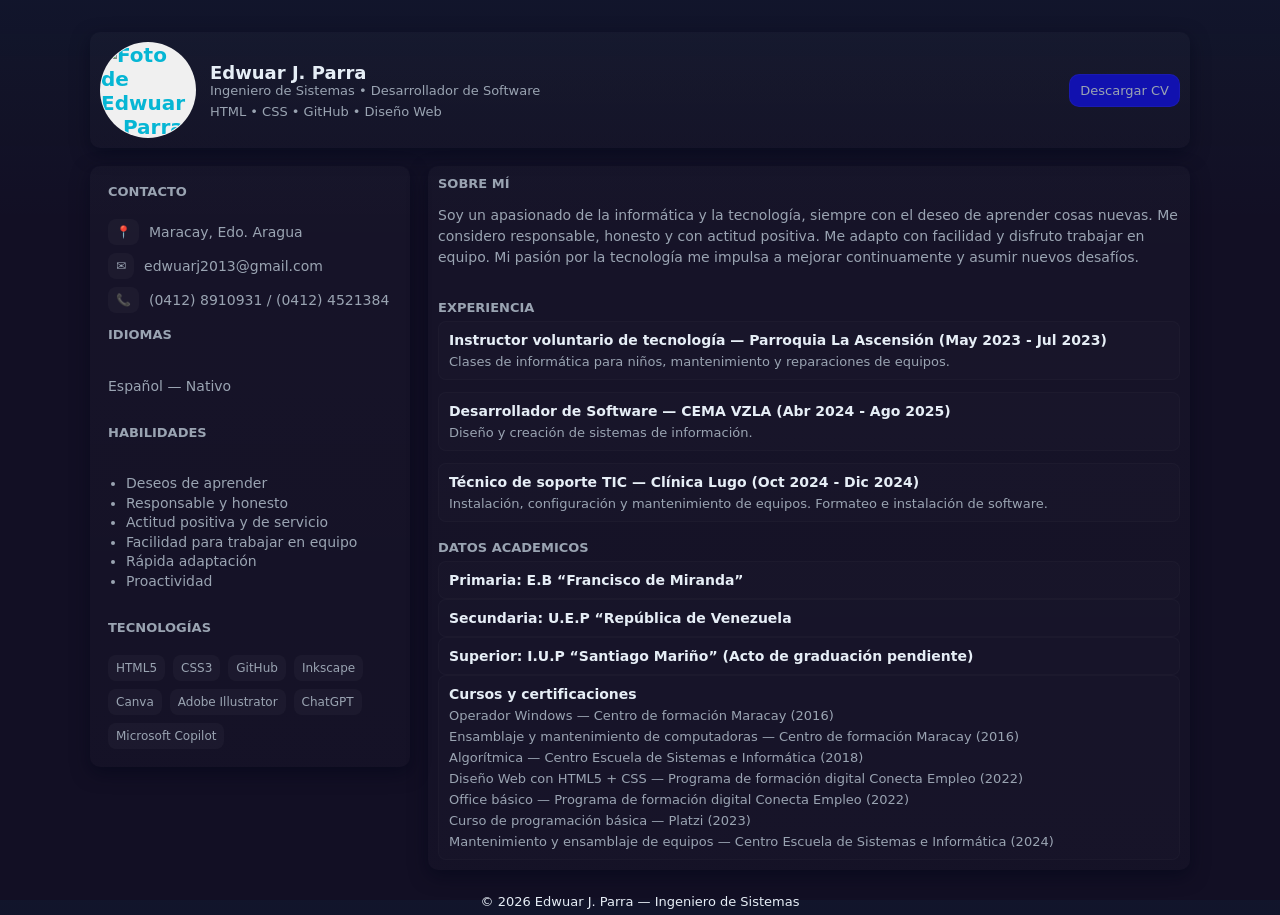
==== index.html @ 06fc3463 "Agregado el index" ====
<!doctype html>
<html lang="es">
<head>
    <meta charset="utf-8" />
    <meta name="viewport" content="width=device-width,initial-scale=1" />
    <title>Portafolio — Edwuar J. Parra</title>
    <meta name="description" content="Portafolio profesional de Edwuar J. Parra — Ingeniero de Sistemas y Desarrollador de Software." />
    <link rel="stylesheet" href="styles.css" />
    <link rel="Jv" href="Jv.js" />

</head>
<body>
    <div class="container" role="main">
        <header class="card" aria-labelledby="title">
            <div class="brand">
                <div class="avatar">
                   <img src="Imagenes/Foto.jpg" alt="Foto de Edwuar J. Parra" loading="lazy">
                </div>
                <div>
                    <h1 id="title">Edwuar J. Parra</h1>
                    <p class="lead">Ingeniero de Sistemas • Desarrollador de Software</p>
                    <p class="lead" style="margin-top:6px;">HTML • CSS • GitHub • Diseño Web</p>
                </div>
            </div>

           <nav class="actions" aria-label="Acciones">
             <!-- Usa href relativo al proyecto y el atributo download para forzar descarga -->
            <a class="ghost" href="CV/Currículum Edwuar Jose Parra.pdf" download>Descargar CV</a>
            </nav>
        </header>

        <aside class="sidebar" aria-labelledby="perfil">
            <h2 id="perfil" class="section-title">Contacto</h2>
            <div class="contact-list">
                <div class="contact-item"><span class="tag">📍</span> Maracay, Edo. Aragua</div>
                <div class="contact-item"><span class="tag">✉️</span> <a href="mailto:edwuarj2013@gmail.com">edwuarj2013@gmail.com</a></div>
                <div class="contact-item"><span class="tag">📞</span> (0412) 8910931 / (0412) 4521384</div>
            </div>

            <h3 class="section-title">Idiomas</h3>
            <p class="about">Español — Nativo</p>

            <h3 class="section-title">Habilidades</h3>
            <ul class="softskills">
                <li>Deseos de aprender</li>
                <li>Responsable y honesto</li>
                <li>Actitud positiva y de servicio</li>
                <li>Facilidad para trabajar en equipo</li>
                <li>Rápida adaptación</li>
                <li>Proactividad</li>
            </ul>

            <h3 class="section-title">Tecnologías</h3>
            <div class="badges">
                <span class="badge">HTML5</span>
                <span class="badge">CSS3</span>
                <span class="badge">GitHub</span>
                <span class="badge">Inkscape</span>
                <span class="badge">Canva</span>
                <span class="badge">Adobe Illustrator</span>
                <span class="badge">ChatGPT</span>
                <span class="badge">Microsoft Copilot</span>
            </div>
        </aside>

        <main class="card" aria-labelledby="sobre">
            <section id="sobre">
                <h2 class="section-title">Sobre mí</h2>
                <p class="about">Soy un apasionado de la informática y la tecnología, siempre con el deseo de aprender cosas nuevas. Me considero responsable, honesto y con actitud positiva. Me adapto con facilidad y disfruto trabajar en equipo. Mi pasión por la tecnología me impulsa a mejorar continuamente y asumir nuevos desafíos.</p>
            </section>

            <section>
                <h3 class="section-title">Experiencia</h3>
                <div class="timeline">
                    <div class="item">
                        <h5>Instructor voluntario de tecnología — Parroquia La Ascensión (May 2023 - Jul 2023)</h5>
                        <p>Clases de informática para niños, mantenimiento y reparaciones de equipos.</p>
                    </div>
                    <div class="item">
                        <h5>Desarrollador de Software — CEMA VZLA (Abr 2024 - Ago 2025)</h5>
                        <p>Diseño y creación de sistemas de información.</p>
                    </div>
                    <div class="item">
                        <h5>Técnico de soporte TIC — Clínica Lugo (Oct 2024 - Dic 2024)</h5>
                        <p>Instalación, configuración y mantenimiento de equipos. Formateo e instalación de software.</p>
                    </div>
                </div>
            </section>

           <section>
                <h3 class="section-title">Datos academicos</h3>
                <div class="Education">
                    <div class="item">
                        <h5>Primaria: E.B “Francisco de Miranda”</h5>
                    </div>
                    <div class="item">
                        <h5>Secundaria: U.E.P “República de Venezuela</h5>
                    </div>
                    <div class="item">
                        <h5>Superior: I.U.P “Santiago Mariño” (Acto de graduación pendiente)</h5>
                    </div>
                    <div class="item">
                        <h5>Cursos y certificaciones</h5>
                        <p>Operador Windows — Centro de formación Maracay (2016)</p>
                        <p>Ensamblaje y mantenimiento de computadoras — Centro de formación Maracay (2016)</p>
                        <p>Algorítmica — Centro Escuela de Sistemas e Informática (2018)</p>
                        <p>Diseño Web con HTML5 + CSS — Programa de formación digital Conecta Empleo (2022)</p>
                        <p>Office básico — Programa de formación digital Conecta Empleo (2022)</p>
                        <p>Curso de programación básica — Platzi (2023)</p>
                        <p>Mantenimiento y ensamblaje de equipos — Centro Escuela de Sistemas e Informática (2024)</p>
                    </div>
                </div>
            </section>
            </section>
        </main>

        <footer>
            <div>© <span id="year"></span> Edwuar J. Parra — Ingeniero de Sistemas</div>
        </footer>
    </div>

    <script>
        function downloadCV(){
            const url = '/mnt/data/Currículum Edwuar Jose Parra (5-11-2025).pdf';
            window.open(url, '_blank');
        }

        function handleSubmit(e){
            e.preventDefault();
            const name = document.getElementById('name').value;
            const email = document.getElementById('email').value;
            const subject = document.getElementById('subject').value || 'Contacto desde portafolio';
            const message = document.getElementById('message').value;
            const mailto = `mailto:edwuarj2013@gmail.com?subject=${encodeURIComponent(subject)}&body=${encodeURIComponent('Nombre: '+name+' ('+email+')\n\n'+message)}`;
            window.location.href = mailto;
        }

        document.getElementById('year').textContent = new Date().getFullYear();
    </script>
</body>
</html>
---- styles.css ----
:root{
    --bg:#120f24;
    --card:#0b1220;
    --muted:#9aa4b2;
    --accent:#06b6d4;
    --glass: rgba(255,255,255,0.03);
    --radius:10px;
    --gap:18px;
    --maxw:1100px;
    color-scheme: dark;
    font-family: Inter, ui-sans-serif, system-ui, -apple-system, "Segoe UI", Roboto, "Helvetica Neue", Arial;
}

*{box-sizing:border-box}
html,body{height:100%}
body{
    margin:0;
    background:
        linear-gradient(180deg, rgba(6,179,212,0.04), transparent 25%),
        radial-gradient(600px 200px at 88% 10%, rgba(6,179,212,0.04), transparent 10%),
        var(--bg);
    color:#e6eef6;
    -webkit-font-smoothing:antialiased;
    -moz-osx-font-smoothing:grayscale;
    padding:32px;
    display:flex;
    justify-content:center;
    align-items:flex-start;
    gap:var(--gap);
}

.container{
    width:100%;
    max-width:var(--maxw);
    display:grid;
    grid-template-columns: 320px 1fr;
    gap:var(--gap);
    align-items:start;
}

.card{
    background:linear-gradient(180deg, rgba(255,255,255,0.02), rgba(255,255,255,0.01));
    padding: 10px;
    border-radius:var(--radius);
    box-shadow:0 6px 18px rgba(2,6,23,0.5);
}

header.card{
    grid-column:1 / 3;
    display:flex;
    justify-content:space-between;
    align-items:center;
    gap:12px;
}

.brand{display:flex;gap:14px;align-items:center}
.avatar{
    width:64px;
    height:64px;
    border-radius:12px;
    background:linear-gradient(135deg, rgba(255,255,255,0.03), rgba(255,255,255,0.01)),linear-gradient(180deg,#062b2f,#063046);
    display:flex;
    align-items:center;
    justify-content:center;
    font-weight:700;
    font-size:20px;
    color:var(--accent);
    border:1px solid rgba(255,255,255,0.03);
}

h1{margin:0;font-size:18px}
p.lead{margin:0;color:var(--muted);font-size:13px}

.actions{display:flex;gap:10px;align-items:center}
a.button{
    display:inline-flex;
    gap:8px;
    align-items:center;
    text-decoration:none;
    background:var(--accent);
    color:#062026;
    padding:10px 12px;
    border-radius:10px;
    font-weight:600;
    font-size:13px;
}
a.ghost{
    background:rgb(17, 17, 175);
    border:1px solid rgba(255,255,255,0.04);
    color:var(--muted);
    padding:8px 10px;
    border-radius:10px;
    text-decoration:none;
    font-size:13px;
}

/* Left Sidebar */
.sidebar{
    background:linear-gradient(180deg, rgba(255,255,255,0.02), rgba(255,255,255,0.01));
    padding:18px;
    border-radius:var(--radius);
    height:fit-content;
    box-shadow:0 6px 18px rgba(2,6,23,0.5);
    display:flex;
    flex-direction:column;
    gap:14px;
}
.section-title{font-size:13px;color:var(--muted);margin:0 0 6px 0;text-transform:uppercase}
.contact-list{display:flex;flex-direction:column;gap:8px}
.contact-item{display:flex;gap:10px;align-items:center;color:var(--muted);font-size:14px}
.tag{background:var(--glass);padding:6px 8px;border-radius:8px;font-size:12px;color:var(--muted)}

.softskills{
    padding-left:18px;
    color:var(--muted);
    font-size:14px;
    line-height:1.4;
}

.badges{display:flex;flex-wrap:wrap;gap:8px}
.badge{
    background:rgba(255,255,255,0.03);
    padding:6px 8px;
    border-radius:8px;
    font-size:12px;
    color:var(--muted);
}

.education{
    padding-left:18px;
    color:var(--muted);
    font-size:14px;
    line-height:1.4;
}

/* Main Content */
main.card{display:flex;flex-direction:column;gap:18px}
.about{color:var(--muted);line-height:1.5;font-size:14px}

a{color:inherit;text-decoration:none}

.timeline{display:flex;flex-direction:column;gap:12px}
.item{
    padding:10px;
    border-radius:8px;
    background:rgba(255,255,255,0.01);
    border:1px solid rgba(255,255,255,0.02);
}
.item h5{margin:0;font-size:14px}
.item p{margin:6px 0 0 0;color:var(--muted);font-size:13px}

.avatar{
    width:96px;              /* ajusta si deseas otro tamaño */
    height:96px;
    border-radius:50%;       /* recorte circular */
    overflow:hidden;
    display:inline-flex;
    align-items:center;
    justify-content:center;
    background:#f0f0f0;
    flex:0 0 auto;
}

.avatar img{
    width:100%;
    height:100%;
    object-fit:cover;        /* rellena el cuadro sin deformar */
    display:block;
}


footer{
    grid-column:1 / 3;
    text-align:center;
    font-size:13px;
    padding-top:6px;

    /* quitar "rectángulo" */
    background: transparent !important;
    box-shadow: none !important;
    border-radius: 0 !important;
    padding: 6px 0 !important;
}

/* Responsive */
@media (max-width:920px){
    .container{grid-template-columns:1fr}
    header.card{flex-direction:column;align-items:flex-start}
    body{padding:20px}
}
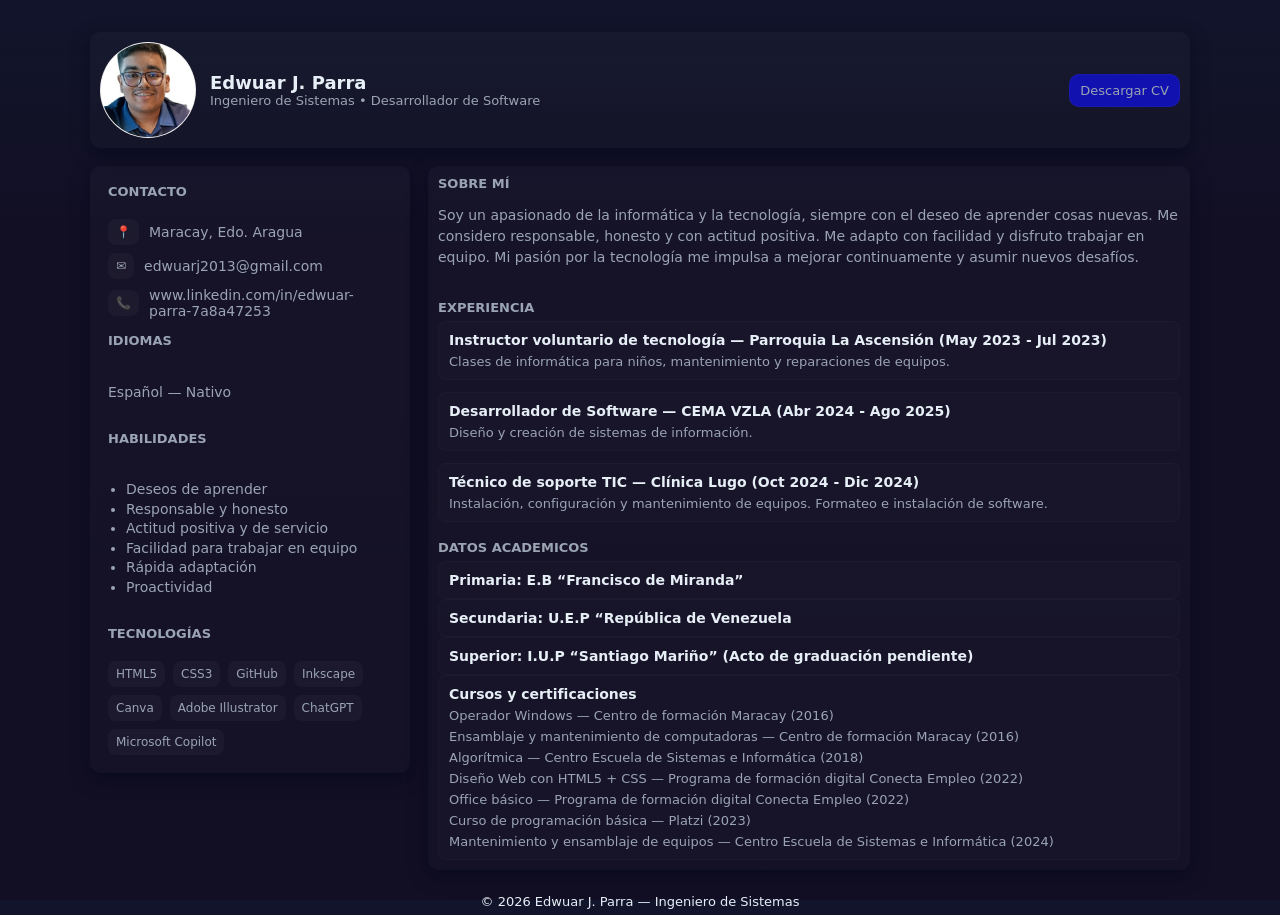
==== commit f3c0cd9d: "Datos del Curriculum actualizados" ====
--- a/index.html
+++ b/index.html
@@ -19,7 +19,6 @@
                 <div>
                     <h1 id="title">Edwuar J. Parra</h1>
                     <p class="lead">Ingeniero de Sistemas • Desarrollador de Software</p>
-                    <p class="lead" style="margin-top:6px;">HTML • CSS • GitHub • Diseño Web</p>
                 </div>
             </div>
 
@@ -34,7 +33,7 @@
             <div class="contact-list">
                 <div class="contact-item"><span class="tag">📍</span> Maracay, Edo. Aragua</div>
                 <div class="contact-item"><span class="tag">✉️</span> <a href="mailto:edwuarj2013@gmail.com">edwuarj2013@gmail.com</a></div>
-                <div class="contact-item"><span class="tag">📞</span> (0412) 8910931 / (0412) 4521384</div>
+                <div class="contact-item"><span class="tag">📞</span>www.linkedin.com/in/edwuar-parra-7a8a47253</div>
             </div>
 
             <h3 class="section-title">Idiomas</h3>
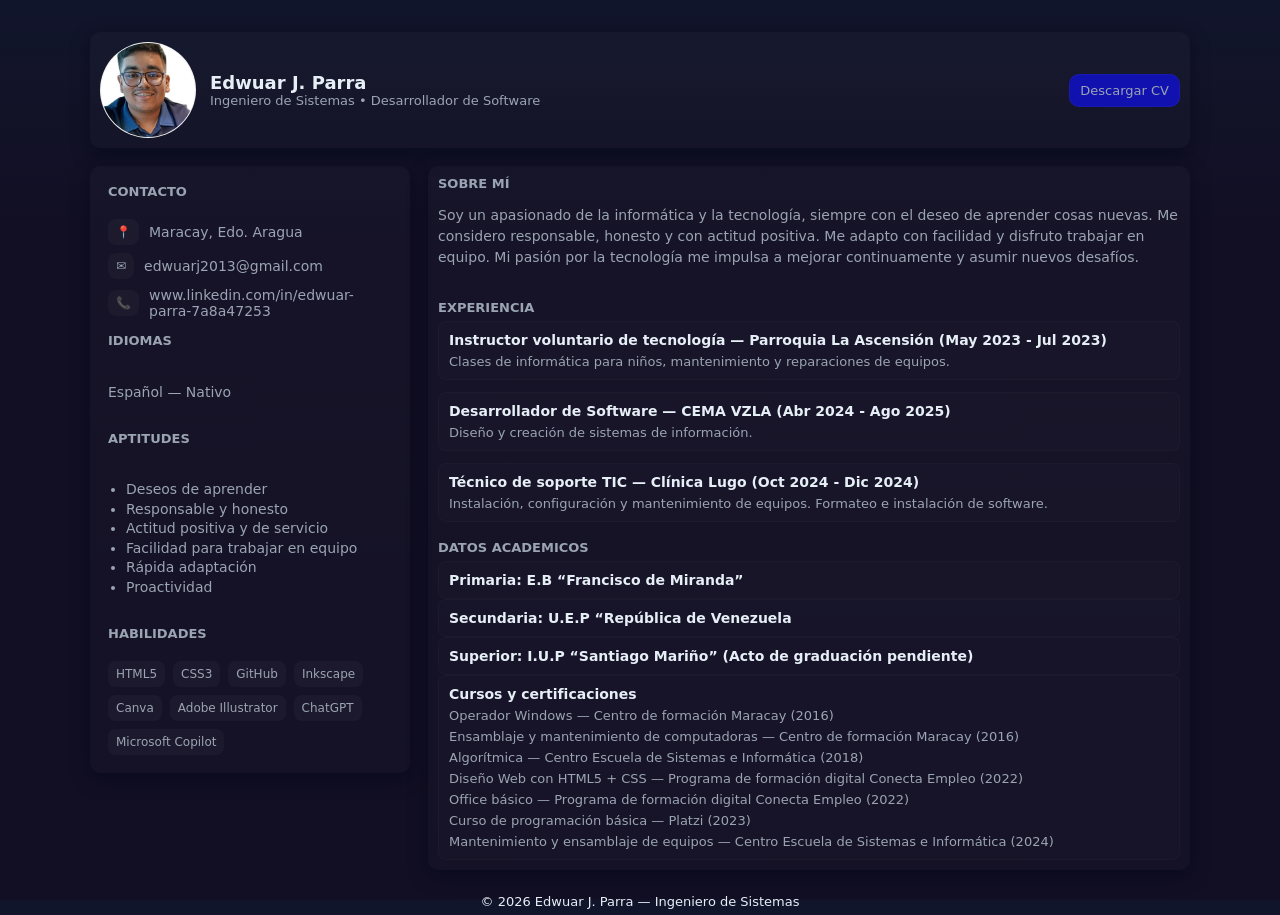
==== commit d4d91224: "Cambios del portafolio 28-11-2025" ====
--- a/index.html
+++ b/index.html
@@ -6,7 +6,7 @@
     <title>Portafolio — Edwuar J. Parra</title>
     <meta name="description" content="Portafolio profesional de Edwuar J. Parra — Ingeniero de Sistemas y Desarrollador de Software." />
     <link rel="stylesheet" href="styles.css" />
-    <link rel="Jv" href="Jv.js" />
+    <script src="Jv.js" defer></script>
 
 </head>
 <body>
@@ -39,7 +39,7 @@
             <h3 class="section-title">Idiomas</h3>
             <p class="about">Español — Nativo</p>
 
-            <h3 class="section-title">Habilidades</h3>
+            <h3 class="section-title">Aptitudes</h3>
             <ul class="softskills">
                 <li>Deseos de aprender</li>
                 <li>Responsable y honesto</li>
@@ -49,7 +49,7 @@
                 <li>Proactividad</li>
             </ul>
 
-            <h3 class="section-title">Tecnologías</h3>
+            <h3 class="section-title">Habilidades</h3>
             <div class="badges">
                 <span class="badge">HTML5</span>
                 <span class="badge">CSS3</span>
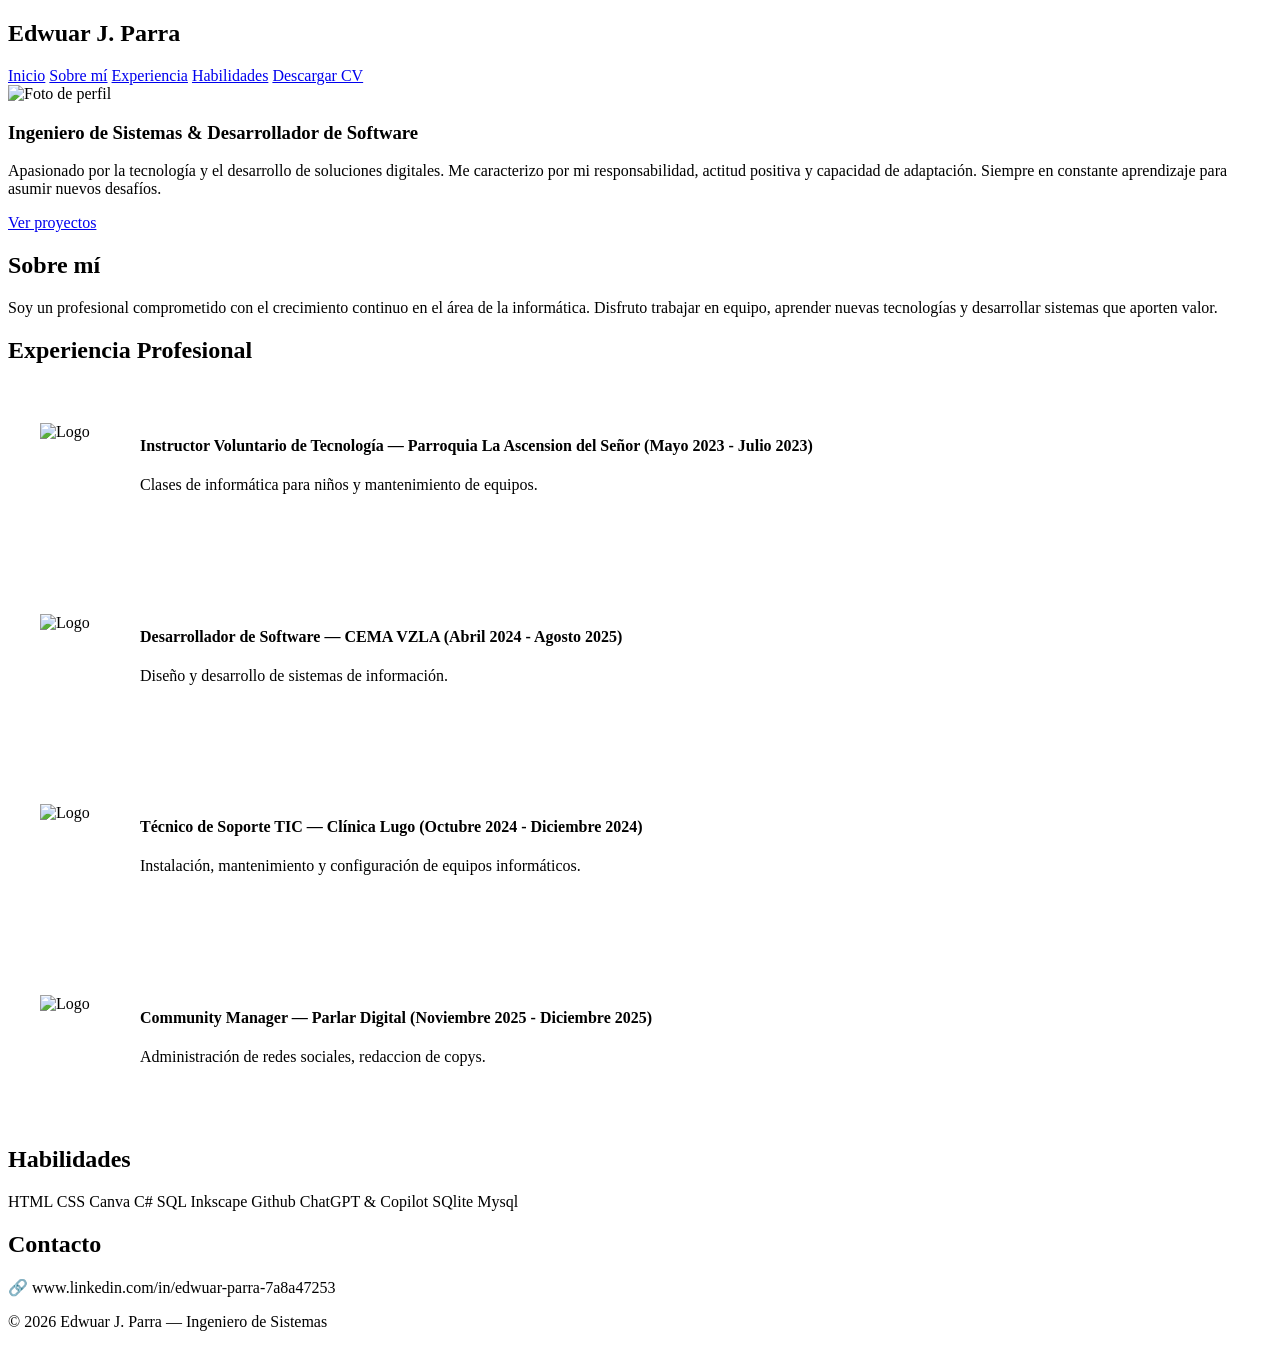
==== commit a819eab9: "Actualizacion 8-3-2026" ====
--- a/index.html
+++ b/index.html
@@ -1,140 +1,152 @@
-<!doctype html>
-<html lang="es">
-<head>
-    <meta charset="utf-8" />
-    <meta name="viewport" content="width=device-width,initial-scale=1" />
-    <title>Portafolio — Edwuar J. Parra</title>
-    <meta name="description" content="Portafolio profesional de Edwuar J. Parra — Ingeniero de Sistemas y Desarrollador de Software." />
-    <link rel="stylesheet" href="styles.css" />
-    <script src="Jv.js" defer></script>
-
-</head>
-<body>
-    <div class="container" role="main">
-        <header class="card" aria-labelledby="title">
-            <div class="brand">
-                <div class="avatar">
-                   <img src="Imagenes/Foto.jpg" alt="Foto de Edwuar J. Parra" loading="lazy">
-                </div>
-                <div>
-                    <h1 id="title">Edwuar J. Parra</h1>
-                    <p class="lead">Ingeniero de Sistemas • Desarrollador de Software</p>
-                </div>
-            </div>
-
-           <nav class="actions" aria-label="Acciones">
-             <!-- Usa href relativo al proyecto y el atributo download para forzar descarga -->
-            <a class="ghost" href="CV/Currículum Edwuar Jose Parra.pdf" download>Descargar CV</a>
-            </nav>
-        </header>
-
-        <aside class="sidebar" aria-labelledby="perfil">
-            <h2 id="perfil" class="section-title">Contacto</h2>
-            <div class="contact-list">
-                <div class="contact-item"><span class="tag">📍</span> Maracay, Edo. Aragua</div>
-                <div class="contact-item"><span class="tag">✉️</span> <a href="mailto:edwuarj2013@gmail.com">edwuarj2013@gmail.com</a></div>
-                <div class="contact-item"><span class="tag">📞</span>www.linkedin.com/in/edwuar-parra-7a8a47253</div>
-            </div>
-
-            <h3 class="section-title">Idiomas</h3>
-            <p class="about">Español — Nativo</p>
-
-            <h3 class="section-title">Aptitudes</h3>
-            <ul class="softskills">
-                <li>Deseos de aprender</li>
-                <li>Responsable y honesto</li>
-                <li>Actitud positiva y de servicio</li>
-                <li>Facilidad para trabajar en equipo</li>
-                <li>Rápida adaptación</li>
-                <li>Proactividad</li>
-            </ul>
-
-            <h3 class="section-title">Habilidades</h3>
-            <div class="badges">
-                <span class="badge">HTML5</span>
-                <span class="badge">CSS3</span>
-                <span class="badge">GitHub</span>
-                <span class="badge">Inkscape</span>
-                <span class="badge">Canva</span>
-                <span class="badge">Adobe Illustrator</span>
-                <span class="badge">ChatGPT</span>
-                <span class="badge">Microsoft Copilot</span>
-            </div>
-        </aside>
-
-        <main class="card" aria-labelledby="sobre">
-            <section id="sobre">
-                <h2 class="section-title">Sobre mí</h2>
-                <p class="about">Soy un apasionado de la informática y la tecnología, siempre con el deseo de aprender cosas nuevas. Me considero responsable, honesto y con actitud positiva. Me adapto con facilidad y disfruto trabajar en equipo. Mi pasión por la tecnología me impulsa a mejorar continuamente y asumir nuevos desafíos.</p>
-            </section>
-
-            <section>
-                <h3 class="section-title">Experiencia</h3>
-                <div class="timeline">
-                    <div class="item">
-                        <h5>Instructor voluntario de tecnología — Parroquia La Ascensión (May 2023 - Jul 2023)</h5>
-                        <p>Clases de informática para niños, mantenimiento y reparaciones de equipos.</p>
-                    </div>
-                    <div class="item">
-                        <h5>Desarrollador de Software — CEMA VZLA (Abr 2024 - Ago 2025)</h5>
-                        <p>Diseño y creación de sistemas de información.</p>
-                    </div>
-                    <div class="item">
-                        <h5>Técnico de soporte TIC — Clínica Lugo (Oct 2024 - Dic 2024)</h5>
-                        <p>Instalación, configuración y mantenimiento de equipos. Formateo e instalación de software.</p>
-                    </div>
-                </div>
-            </section>
-
-           <section>
-                <h3 class="section-title">Datos academicos</h3>
-                <div class="Education">
-                    <div class="item">
-                        <h5>Primaria: E.B “Francisco de Miranda”</h5>
-                    </div>
-                    <div class="item">
-                        <h5>Secundaria: U.E.P “República de Venezuela</h5>
-                    </div>
-                    <div class="item">
-                        <h5>Superior: I.U.P “Santiago Mariño” (Acto de graduación pendiente)</h5>
-                    </div>
-                    <div class="item">
-                        <h5>Cursos y certificaciones</h5>
-                        <p>Operador Windows — Centro de formación Maracay (2016)</p>
-                        <p>Ensamblaje y mantenimiento de computadoras — Centro de formación Maracay (2016)</p>
-                        <p>Algorítmica — Centro Escuela de Sistemas e Informática (2018)</p>
-                        <p>Diseño Web con HTML5 + CSS — Programa de formación digital Conecta Empleo (2022)</p>
-                        <p>Office básico — Programa de formación digital Conecta Empleo (2022)</p>
-                        <p>Curso de programación básica — Platzi (2023)</p>
-                        <p>Mantenimiento y ensamblaje de equipos — Centro Escuela de Sistemas e Informática (2024)</p>
-                    </div>
-                </div>
-            </section>
-            </section>
-        </main>
-
-        <footer>
-            <div>© <span id="year"></span> Edwuar J. Parra — Ingeniero de Sistemas</div>
-        </footer>
-    </div>
-
-    <script>
-        function downloadCV(){
-            const url = '/mnt/data/Currículum Edwuar Jose Parra (5-11-2025).pdf';
-            window.open(url, '_blank');
-        }
-
-        function handleSubmit(e){
-            e.preventDefault();
-            const name = document.getElementById('name').value;
-            const email = document.getElementById('email').value;
-            const subject = document.getElementById('subject').value || 'Contacto desde portafolio';
-            const message = document.getElementById('message').value;
-            const mailto = `mailto:edwuarj2013@gmail.com?subject=${encodeURIComponent(subject)}&body=${encodeURIComponent('Nombre: '+name+' ('+email+')\n\n'+message)}`;
-            window.location.href = mailto;
-        }
-
-        document.getElementById('year').textContent = new Date().getFullYear();
-    </script>
-</body>
-</html>
+<!DOCTYPE html>
+<html lang="es">
+<head>
+	<meta charset="UTF-8">
+	<meta name="viewport" content="width=device-width, initial-scale=1.0">
+	<title>Portafolio | Edwuar J. Parra</title>
+
+	<link rel="stylesheet" href="css/estilos.css">
+	<link href="https://fonts.googleapis.com/css2?family=Bebas+Neue&family=Open+Sans:wght@400;600&display=swap" rel="stylesheet"> 
+    <style>
+        /* --- ESTILOS ADICIONALES PARA LAS TARJETAS --- */
+        .card {
+            display: flex; /* Alinea logo y texto en fila */
+            align-items: center; /* Centra verticalmente */
+            gap: 20px; /* Espacio entre el logo y el texto */
+            background: rgba(255, 255, 255, 0.05); /* Un toque de fondo para visibilidad */
+            padding: 2em;
+            border-radius: 10px;
+            margin-bottom: 2em;
+            backdrop-filter: blur(5px);
+            transition: transform .3s ease;
+        }
+
+        .card-logo {
+            width: 80px; /* Ajusta el tamaño según necesites */
+            height: 80px;
+            object-fit: contain;
+            flex-shrink: 0; /* Evita que el logo se encoja */
+        }
+
+        .card-contenido {
+            flex: 1; /* El texto ocupa el resto del espacio */
+        }
+
+        /* Ajuste para móviles */
+        @media screen and (max-width: 600px) {
+            .card {
+                flex-direction: column;
+                text-align: center;
+            }
+        }
+    </style>
+</head>
+<body>
+
+	<header>
+		<div class="contenedor">
+			<h2 class="logotipo">Edwuar J. Parra</h2>
+
+			<nav>
+				<a href="#inicio" class="activo">Inicio</a>
+				<a href="#sobre">Sobre mí</a>
+				<a href="#experiencia">Experiencia</a>
+				<a href="#habilidades">Habilidades</a>
+				<a href="CV/Currículum Edwuar Jose Parra.pdf" download>Descargar CV</a>
+			</nav>
+		</div>
+	</header>
+
+	<main>
+
+		<section id="inicio" class="pelicula-principal">
+			<img src="img/Foto.jpg" alt="Foto de perfil">
+			<div class="contenedor">
+				<h3 class="titulo">Ingeniero de Sistemas & Desarrollador de Software</h3>
+				<p class="descripcion">
+					Apasionado por la tecnología y el desarrollo de soluciones digitales. 
+					Me caracterizo por mi responsabilidad, actitud positiva y capacidad de adaptación. 
+					Siempre en constante aprendizaje para asumir nuevos desafíos.
+				</p>
+				<a href="Ver_proyectos.html" class="proyectos">Ver proyectos</a>
+
+			</div>
+		</section>
+
+		<section id="sobre" class="contenedor seccion">
+			<h2>Sobre mí</h2>
+			<p>
+				Soy un profesional comprometido con el crecimiento continuo en el área de la informática.
+				Disfruto trabajar en equipo, aprender nuevas tecnologías y desarrollar sistemas que aporten valor.
+			</p>
+		</section>
+
+		<section id="experiencia" class="contenedor seccion">
+			<h2>Experiencia Profesional</h2>
+
+			<div class="card">
+				<img src="img/Fondo 2.png" alt="Logo" class="card-logo">
+				<div class="card-contenido">
+					<h4>Instructor Voluntario de Tecnología — Parroquia La Ascension del Señor (Mayo 2023 - Julio 2023)</h4>
+					<p>Clases de informática para niños y mantenimiento de equipos.</p>
+				</div>
+			</div>
+
+			<div class="card">
+				<img src="img/Fondo 2.png" alt="Logo" class="card-logo">
+				<div class="card-contenido">
+					<h4>Desarrollador de Software — CEMA VZLA (Abril 2024 - Agosto 2025)</h4>
+					<p>Diseño y desarrollo de sistemas de información.</p>
+				</div>
+			</div>
+
+			<div class="card">
+				<img src="img/Fondo 2.png" alt="Logo" class="card-logo">
+				<div class="card-contenido">
+					<h4>Técnico de Soporte TIC — Clínica Lugo (Octubre 2024 - Diciembre 2024)</h4>
+					<p>Instalación, mantenimiento y configuración de equipos informáticos.</p>
+				</div>
+			</div>
+
+			<div class="card">
+				<img src="img/Fondo 2.png" alt="Logo" class="card-logo">
+				<div class="card-contenido">
+					<h4>Community Manager — Parlar Digital (Noviembre 2025 - Diciembre 2025)</h4>
+					<p>Administración de redes sociales, redaccion de copys.</p>
+				</div>
+			</div>
+		</section>
+
+		<section id="habilidades" class="contenedor seccion">
+			<h2>Habilidades</h2>
+			<div class="habilidades-grid">
+				<span class="badge">HTML</span>
+				<span class="badge">CSS</span>
+				<span class="badge">Canva</span>
+				<span class="badge">C#</span>
+				<span class="badge">SQL</span>
+				<span class="badge">Inkscape</span>
+				<span class="badge">Github</span>
+				<span class="badge">ChatGPT & Copilot</span>
+				<span class="badge">SQlite</span>
+				<span class="badge">Mysql</span>
+			</div>
+		</section>
+
+		<section id="contacto" class="contenedor seccion">
+			<h2>Contacto</h2>
+			<p>🔗 www.linkedin.com/in/edwuar-parra-7a8a47253</p>
+		</section>
+
+	</main>
+
+	<footer class="contenedor">
+		<p>© <span id="year"></span> Edwuar J. Parra — Ingeniero de Sistemas</p>
+	</footer>
+
+	<script>
+		document.getElementById('year').textContent = new Date().getFullYear();
+	</script>
+
+</body>
+</html>
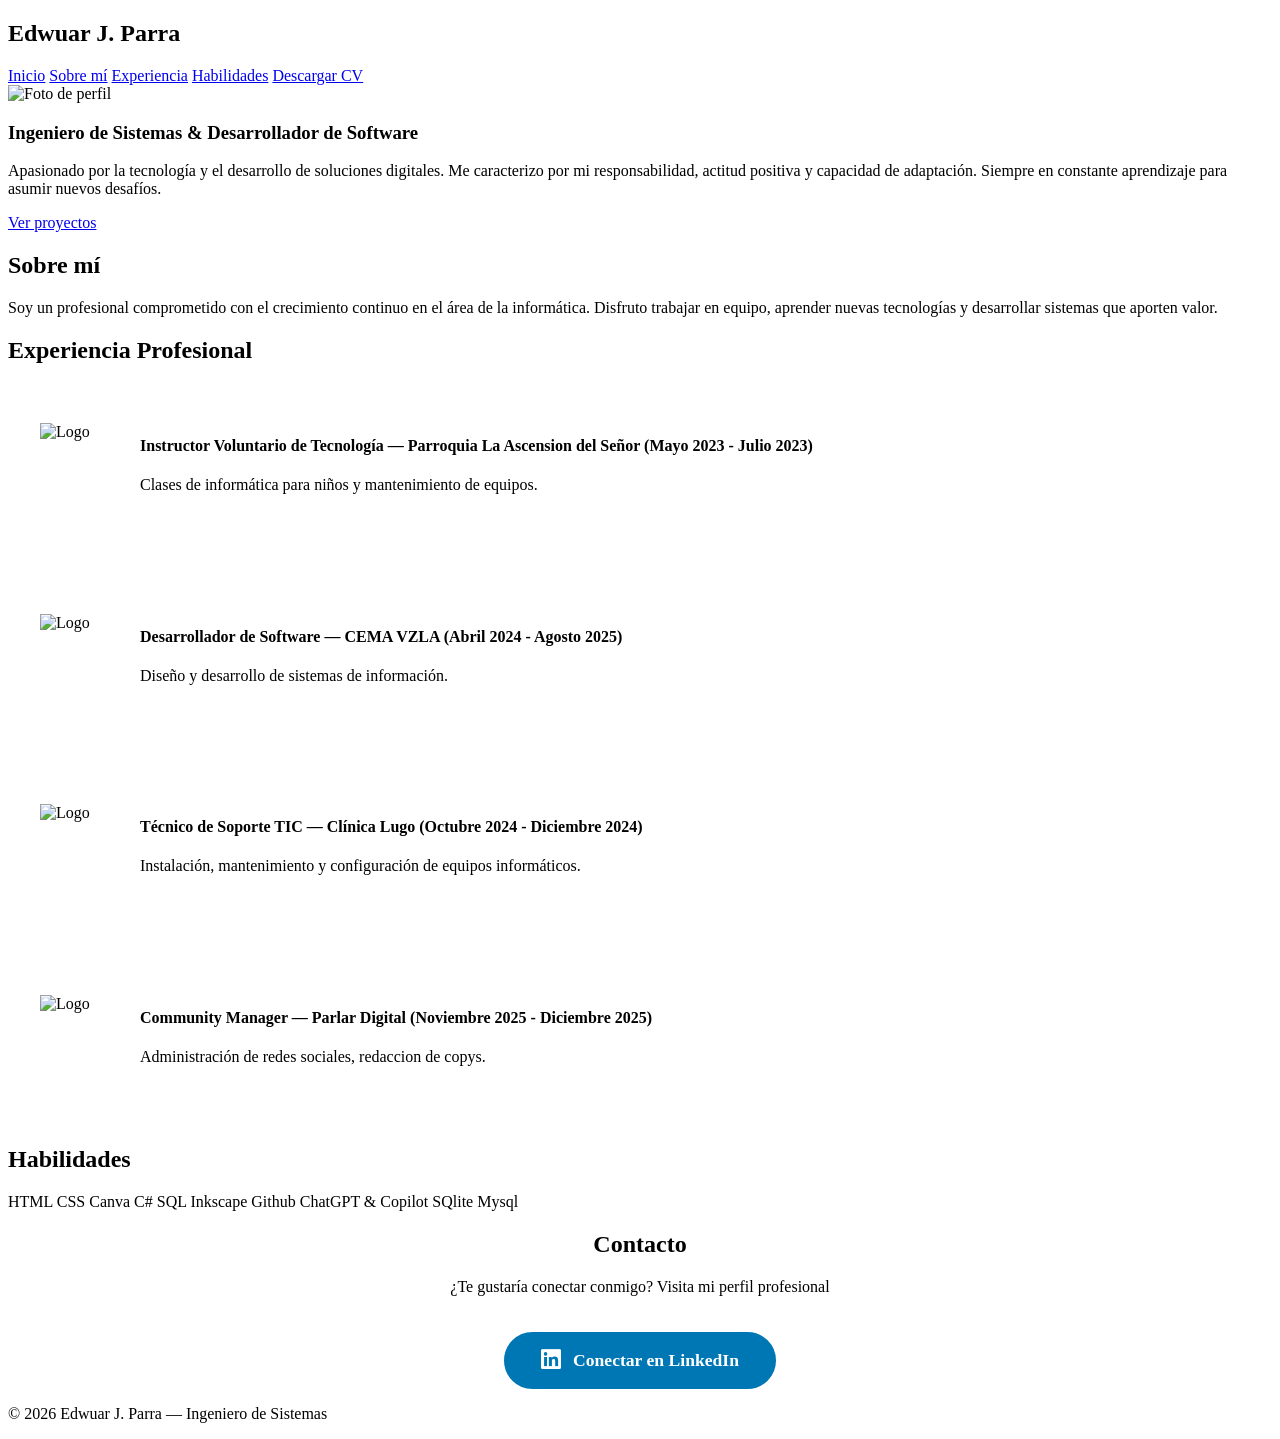
==== commit 8b3e3e99: "Se agrego informacion del sistama oftalmologico y se coloco un boton para enviar al usuario a linked" ====
--- a/index.html
+++ b/index.html
@@ -5,15 +5,17 @@
 	<meta name="viewport" content="width=device-width, initial-scale=1.0">
 	<title>Portafolio | Edwuar J. Parra</title>
 
+    <link rel="stylesheet" href="https://cdnjs.cloudflare.com/ajax/libs/font-awesome/6.0.0/css/all.min.css">
 	<link rel="stylesheet" href="css/estilos.css">
 	<link href="https://fonts.googleapis.com/css2?family=Bebas+Neue&family=Open+Sans:wght@400;600&display=swap" rel="stylesheet"> 
+    
     <style>
         /* --- ESTILOS ADICIONALES PARA LAS TARJETAS --- */
         .card {
-            display: flex; /* Alinea logo y texto en fila */
-            align-items: center; /* Centra verticalmente */
-            gap: 20px; /* Espacio entre el logo y el texto */
-            background: rgba(255, 255, 255, 0.05); /* Un toque de fondo para visibilidad */
+            display: flex;
+            align-items: center;
+            gap: 20px;
+            background: rgba(255, 255, 255, 0.05);
             padding: 2em;
             border-radius: 10px;
             margin-bottom: 2em;
@@ -22,14 +24,43 @@
         }
 
         .card-logo {
-            width: 80px; /* Ajusta el tamaño según necesites */
+            width: 80px;
             height: 80px;
             object-fit: contain;
-            flex-shrink: 0; /* Evita que el logo se encoja */
+            flex-shrink: 0;
         }
 
         .card-contenido {
-            flex: 1; /* El texto ocupa el resto del espacio */
+            flex: 1;
+        }
+
+        /* --- BOTÓN DE LINKEDIN --- */
+        .boton-linkedin {
+            display: inline-flex;
+            align-items: center;
+            gap: 12px;
+            padding: 15px 35px;
+            background-color: #0077b5; /* Azul LinkedIn */
+            color: #ffffff;
+            text-decoration: none;
+            font-weight: 600;
+            border-radius: 50px;
+            border: 2px solid #0077b5;
+            transition: all 0.3s ease;
+            margin-top: 20px;
+            cursor: pointer;
+            font-size: 1.1em;
+        }
+
+        .boton-linkedin:hover {
+            background-color: transparent;
+            color: #0077b5;
+            box-shadow: 0 0 20px rgba(0, 119, 181, 0.6);
+            transform: scale(1.05);
+        }
+
+        .boton-linkedin i {
+            font-size: 1.3em;
         }
 
         /* Ajuste para móviles */
@@ -69,7 +100,6 @@
 					Siempre en constante aprendizaje para asumir nuevos desafíos.
 				</p>
 				<a href="Ver_proyectos.html" class="proyectos">Ver proyectos</a>
-
 			</div>
 		</section>
 
@@ -133,9 +163,13 @@
 			</div>
 		</section>
 
-		<section id="contacto" class="contenedor seccion">
+		<section id="contacto" class="contenedor seccion" style="text-align: center;">
 			<h2>Contacto</h2>
-			<p>🔗 www.linkedin.com/in/edwuar-parra-7a8a47253</p>
+			<p>¿Te gustaría conectar conmigo? Visita mi perfil profesional</p>
+            
+            <a href="https://www.linkedin.com/in/edwuar-parra-7a8a47253" target="_blank" class="boton-linkedin">
+                <i class="fab fa-linkedin"></i> Conectar en LinkedIn
+            </a>
 		</section>
 
 	</main>
